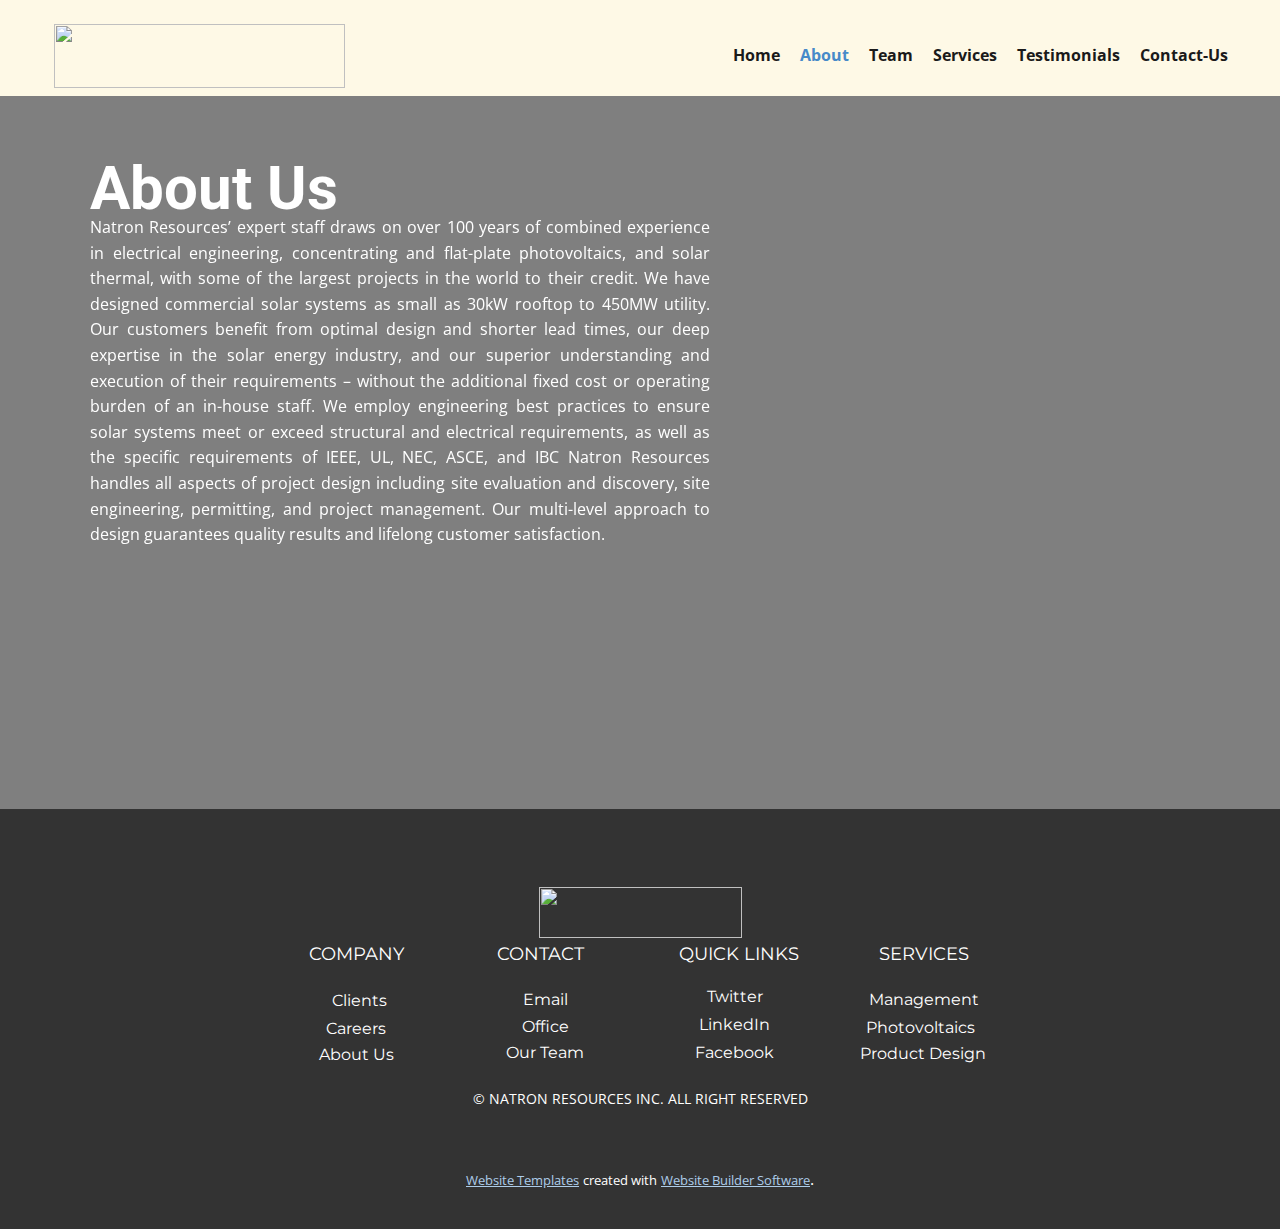
==== About.html @ d09861c1 "Add files via upload" ====
<!DOCTYPE html>
<html style="font-size: 16px;" lang="en"><head>
    <meta name="viewport" content="width=device-width, initial-scale=1.0">
    <meta charset="utf-8">
    <meta name="keywords" content="About Us">
    <meta name="description" content="">
    <title>About</title>
    <link rel="stylesheet" href="nicepage.css" media="screen">
<link rel="stylesheet" href="About.css" media="screen">
    <script class="u-script" type="text/javascript" src="jquery.js" "="" defer=""></script>
    <script class="u-script" type="text/javascript" src="nicepage.js" "="" defer=""></script>
    <meta name="generator" content="Nicepage 4.17.10, nicepage.com">
    <link id="u-theme-google-font" rel="stylesheet" href="https://fonts.googleapis.com/css?family=Roboto:100,100i,300,300i,400,400i,500,500i,700,700i,900,900i|Open+Sans:300,300i,400,400i,500,500i,600,600i,700,700i,800,800i">
    <link id="u-page-google-font" rel="stylesheet" href="https://fonts.googleapis.com/css?family=Montserrat:100,100i,200,200i,300,300i,400,400i,500,500i,600,600i,700,700i,800,800i,900,900i">
    
    
    <script type="application/ld+json">{
		"@context": "http://schema.org",
		"@type": "Organization",
		"name": "",
		"logo": "images/NatronResources_Logo1Black11.png"
}</script>
    <meta name="theme-color" content="#478ac9">
    <meta property="og:title" content="About">
    <meta property="og:type" content="website">
  </head>
  <body class="u-body u-xl-mode" data-lang="en"><header class="u-clearfix u-header u-palette-3-light-3 u-sticky u-sticky-9d83 u-header" id="sec-1c48"><div class="u-clearfix u-sheet u-sheet-1">
        <a href="https://nicepage.com" class="u-image u-logo u-image-1" data-image-width="314" data-image-height="69">
          <img src="images/NatronResources_Logo1Black11.png" class="u-logo-image u-logo-image-1">
        </a>
        <nav class="u-menu u-menu-one-level u-offcanvas u-menu-1">
          <div class="menu-collapse" style="font-size: 1rem; letter-spacing: 0px; font-weight: 700;">
            <a class="u-button-style u-custom-active-border-color u-custom-border u-custom-border-color u-custom-borders u-custom-hover-border-color u-custom-left-right-menu-spacing u-custom-padding-bottom u-custom-text-active-color u-custom-text-color u-custom-text-hover-color u-custom-text-shadow u-custom-text-shadow-blur u-custom-text-shadow-color u-custom-text-shadow-transparency u-custom-text-shadow-x u-custom-text-shadow-y u-custom-top-bottom-menu-spacing u-nav-link u-text-active-palette-1-base u-text-hover-palette-2-base" href="#" style="text-shadow: -2px 0 0 rgba(0,0,0,0);">
              <svg class="u-svg-link" viewBox="0 0 24 24"><use xmlns:xlink="http://www.w3.org/1999/xlink" xlink:href="#menu-hamburger"></use></svg>
              <svg class="u-svg-content" version="1.1" id="menu-hamburger" viewBox="0 0 16 16" x="0px" y="0px" xmlns:xlink="http://www.w3.org/1999/xlink" xmlns="http://www.w3.org/2000/svg"><g><rect y="1" width="16" height="2"></rect><rect y="7" width="16" height="2"></rect><rect y="13" width="16" height="2"></rect>
</g></svg>
            </a>
          </div>
          <div class="u-custom-menu u-nav-container">
            <ul class="u-nav u-spacing-20 u-unstyled u-nav-1"><li class="u-nav-item"><a class="u-border-active-grey-90 u-border-hover-grey-50 u-button-style u-nav-link u-text-active-palette-1-base u-text-grey-90 u-text-hover-palette-2-base" href="Home.html" style="padding: 10px 0px;">Home</a>
</li><li class="u-nav-item"><a class="u-border-active-grey-90 u-border-hover-grey-50 u-button-style u-nav-link u-text-active-palette-1-base u-text-grey-90 u-text-hover-palette-2-base" href="About.html" style="padding: 10px 0px;">About</a>
</li><li class="u-nav-item"><a class="u-border-active-grey-90 u-border-hover-grey-50 u-button-style u-nav-link u-text-active-palette-1-base u-text-grey-90 u-text-hover-palette-2-base" href="Team.html" style="padding: 10px 0px;">Team</a>
</li><li class="u-nav-item"><a class="u-border-active-grey-90 u-border-hover-grey-50 u-button-style u-nav-link u-text-active-palette-1-base u-text-grey-90 u-text-hover-palette-2-base" style="padding: 10px 0px;">Services</a>
</li><li class="u-nav-item"><a class="u-border-active-grey-90 u-border-hover-grey-50 u-button-style u-nav-link u-text-active-palette-1-base u-text-grey-90 u-text-hover-palette-2-base" style="padding: 10px 0px;">Testimonials</a>
</li><li class="u-nav-item"><a class="u-border-active-grey-90 u-border-hover-grey-50 u-button-style u-nav-link u-text-active-palette-1-base u-text-grey-90 u-text-hover-palette-2-base" href="Contact-Us.html" style="padding: 10px 0px;">Contact-Us</a>
</li></ul>
          </div>
          <div class="u-custom-menu u-nav-container-collapse">
            <div class="u-black u-container-style u-inner-container-layout u-opacity u-opacity-95 u-sidenav">
              <div class="u-inner-container-layout u-sidenav-overflow">
                <div class="u-menu-close"></div>
                <ul class="u-align-center u-nav u-popupmenu-items u-unstyled u-nav-2"><li class="u-nav-item"><a class="u-button-style u-nav-link" href="Home.html">Home</a>
</li><li class="u-nav-item"><a class="u-button-style u-nav-link" href="About.html">About</a>
</li><li class="u-nav-item"><a class="u-button-style u-nav-link" href="Team.html">Team</a>
</li><li class="u-nav-item"><a class="u-button-style u-nav-link">Services</a>
</li><li class="u-nav-item"><a class="u-button-style u-nav-link">Testimonials</a>
</li><li class="u-nav-item"><a class="u-button-style u-nav-link" href="Contact-Us.html">Contact-Us</a>
</li></ul>
              </div>
            </div>
            <div class="u-black u-menu-overlay u-opacity u-opacity-70"></div>
          </div>
        </nav>
      </div></header>
    <section class="u-align-left u-clearfix u-image u-shading u-section-1" src="" data-image-width="6352" data-image-height="4235" id="sec-8b62">
      <div class="u-clearfix u-sheet u-sheet-1">
        <h1 class="u-text u-title u-text-1" data-animation-name="customAnimationIn" data-animation-duration="1000" data-animation-direction="Left" data-animation-out="1">About Us</h1>
        <div class="u-image u-image-circle u-preserve-proportions u-image-1" alt="" data-image-width="4032" data-image-height="3024" data-animation-name="customAnimationIn" data-animation-duration="1000"></div>
        <p class="u-align-justify u-large-text u-text u-text-variant u-text-2" data-animation-name="customAnimationIn" data-animation-duration="1000">Natron Resources’ expert staff draws on over 100 years of combined experience in electrical engineering, concentrating and flat-plate photovoltaics, and solar thermal, with some of the largest projects in the world to their credit. We have designed commercial solar systems as small as 30kW rooftop to 450MW utility. Our customers benefit from optimal design and shorter lead times, our deep expertise in the solar energy industry, and our superior understanding and execution of their requirements – without the additional fixed cost or operating burden of an in-house staff. We employ engineering best practices to ensure solar systems meet or exceed structural and electrical requirements, as well as the specific requirements of IEEE, UL, NEC, ASCE, and IBC Natron Resources handles all aspects of project design including site evaluation and discovery, site engineering, permitting, and project management. Our multi-level approach to design guarantees quality results and lifelong customer satisfaction.</p>
      </div>
    </section>
    
    
    <footer class="u-align-center u-clearfix u-footer u-grey-80 u-footer" id="sec-5571"><div class="u-clearfix u-sheet u-sheet-1">
        <img class="u-image u-image-default u-image-1" src="images/NatronResources_Logo1White.png" alt="" data-image-width="9310" data-image-height="3113">
        <div class="u-clearfix u-gutter-0 u-layout-wrap u-layout-wrap-1">
          <div class="u-gutter-0 u-layout">
            <div class="u-layout-row">
              <div class="u-align-left u-container-style u-layout-cell u-size-15 u-layout-cell-1">
                <div class="u-container-layout u-valign-bottom-xs u-container-layout-1">
                  <h4 class="u-custom-font u-font-montserrat u-text u-text-default u-text-1">COMPANY</h4>
                  <h5 class="u-custom-font u-font-montserrat u-text u-text-default u-text-2">
                    <span style="font-size: 1rem;">Clients</span>
                    <br>
                  </h5>
                  <h5 class="u-custom-font u-font-montserrat u-text u-text-default u-text-3">
                    <span style="font-size: 1rem;">C​areers</span>
                    <br>
                  </h5>
                  <h5 class="u-custom-font u-font-montserrat u-text u-text-default u-text-4">Abo​ut Us</h5>
                </div>
              </div>
              <div class="u-align-left u-container-style u-layout-cell u-size-15 u-layout-cell-2">
                <div class="u-container-layout u-valign-bottom-xs u-container-layout-2">
                  <h4 class="u-custom-font u-font-montserrat u-text u-text-default u-text-5">CONTACT</h4>
                  <h5 class="u-custom-font u-font-montserrat u-text u-text-default u-text-6">
                    <span style="font-size: 1rem;">Email</span>
                    <br>
                  </h5>
                  <h5 class="u-custom-font u-font-montserrat u-text u-text-default u-text-7">Office</h5>
                  <h5 class="u-custom-font u-font-montserrat u-text u-text-default u-text-8">
                    <span style="font-size: 1rem;">Our Team</span>
                    <br>
                  </h5>
                </div>
              </div>
              <div class="u-container-style u-layout-cell u-size-15 u-layout-cell-3">
                <div class="u-container-layout u-valign-bottom-xs u-container-layout-3">
                  <h4 class="u-custom-font u-font-montserrat u-text u-text-default u-text-9">QUICK LINKS</h4>
                  <h5 class="u-custom-font u-font-montserrat u-text u-text-default u-text-10">Twitter</h5>
                  <h5 class="u-custom-font u-font-montserrat u-text u-text-default u-text-11">
                    <span style="font-size: 1rem;">LinkedIn</span>
                    <br>
                  </h5>
                  <h5 class="u-custom-font u-font-montserrat u-text u-text-default u-text-12">Facebook</h5>
                </div>
              </div>
              <div class="u-container-style u-layout-cell u-size-15 u-layout-cell-4">
                <div class="u-container-layout u-container-layout-4">
                  <h4 class="u-custom-font u-font-montserrat u-text u-text-default u-text-13">SERVICES</h4>
                  <h5 class="u-custom-font u-font-montserrat u-text u-text-default u-text-14">
                    <span style="font-size: 1rem;">Management</span>
                    <br>
                  </h5>
                  <h5 class="u-custom-font u-font-montserrat u-text u-text-default u-text-15">Photovoltaics</h5>
                  <h5 class="u-custom-font u-font-montserrat u-text u-text-default u-text-16">Product Design</h5>
                </div>
              </div>
            </div>
          </div>
        </div>
        <p class="u-small-text u-text u-text-variant u-text-17"> © NATRON RESOURCES INC. ALL RIGHT RESERVED<br>
        </p>
      </div></footer>
    <section class="u-backlink u-clearfix u-grey-80">
      <a class="u-link" href="https://nicepage.com/website-templates" target="_blank">
        <span>Website Templates</span>
      </a>
      <p class="u-text">
        <span>created with</span>
      </p>
      <a class="u-link" href="" target="_blank">
        <span>Website Builder Software</span>
      </a>. 
    </section>
  
</body></html>
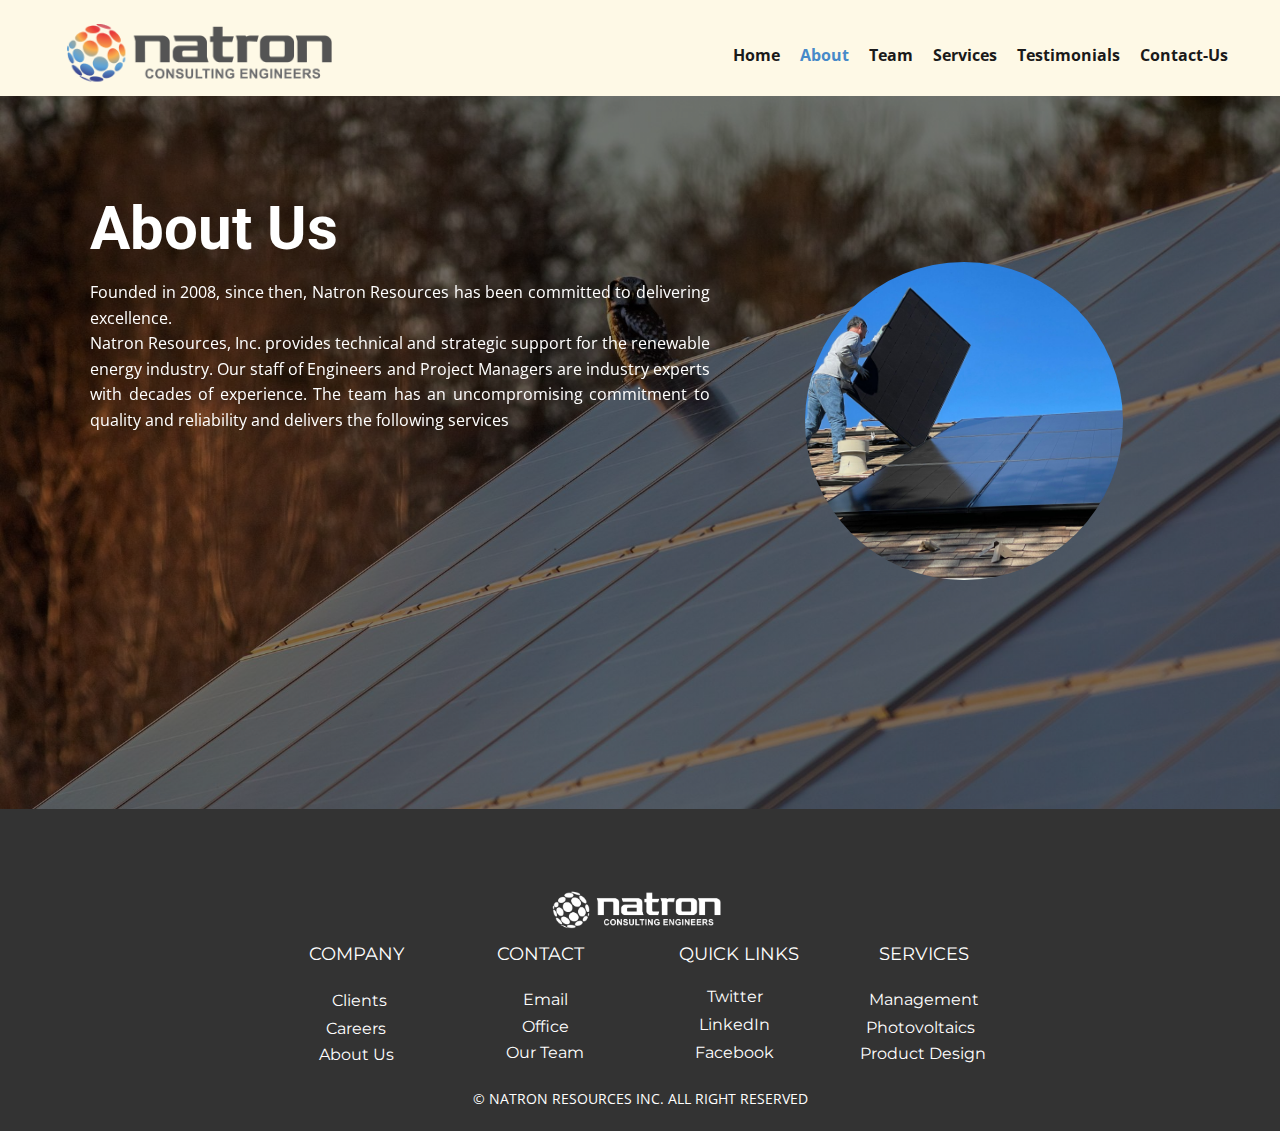
==== commit ca23de7c: "Add files via upload" ====
--- a/About.html
+++ b/About.html
@@ -62,12 +62,23 @@
           </div>
         </nav>
       </div></header>
-    <section class="u-align-left u-clearfix u-image u-shading u-section-1" src="" data-image-width="6352" data-image-height="4235" id="sec-8b62">
+    <section class="u-align-left u-clearfix u-image u-shading u-section-1 container" src="" data-image-width="6352" data-image-height="4235" id="sec-8b62">
       <div class="u-clearfix u-sheet u-sheet-1">
         <h1 class="u-text u-title u-text-1" data-animation-name="customAnimationIn" data-animation-duration="1000" data-animation-direction="Left" data-animation-out="1">About Us</h1>
         <div class="u-image u-image-circle u-preserve-proportions u-image-1" alt="" data-image-width="4032" data-image-height="3024" data-animation-name="customAnimationIn" data-animation-duration="1000"></div>
-        <p class="u-align-justify u-large-text u-text u-text-variant u-text-2" data-animation-name="customAnimationIn" data-animation-duration="1000">Natron Resources’ expert staff draws on over 100 years of combined experience in electrical engineering, concentrating and flat-plate photovoltaics, and solar thermal, with some of the largest projects in the world to their credit. We have designed commercial solar systems as small as 30kW rooftop to 450MW utility. Our customers benefit from optimal design and shorter lead times, our deep expertise in the solar energy industry, and our superior understanding and execution of their requirements – without the additional fixed cost or operating burden of an in-house staff. We employ engineering best practices to ensure solar systems meet or exceed structural and electrical requirements, as well as the specific requirements of IEEE, UL, NEC, ASCE, and IBC Natron Resources handles all aspects of project design including site evaluation and discovery, site engineering, permitting, and project management. Our multi-level approach to design guarantees quality results and lifelong customer satisfaction.</p>
+        <p class="u-align-justify u-large-text u-text u-text-variant u-text-2" style="margin-top: -300px;" data-animation-name="customAnimationIn" data-animation-duration="1000">Founded in 2008, since then, Natron Resources has been committed to delivering excellence.<br> 
+ 
+          Natron Resources, Inc. provides technical and strategic support for the renewable energy industry. Our staff of Engineers and Project Managers are industry experts with decades of experience. The team has an uncompromising commitment to quality and reliability and delivers the following services  
+          <br
+          We provide electrical and structural engineering for solar projects in California and other locations worldwide. Our project portfolio ranges from residential and R&D arrays to large scale ground mount fixed and tracking systems.
+</span></p>
+
+        <!-- <button class="read-more-btn" >Read More</button>
+        <script src="/readmore.js"></script> -->
+
       </div>
+
+
     </section>
     
     
@@ -132,16 +143,4 @@
         <p class="u-small-text u-text u-text-variant u-text-17"> © NATRON RESOURCES INC. ALL RIGHT RESERVED<br>
         </p>
       </div></footer>
-    <section class="u-backlink u-clearfix u-grey-80">
-      <a class="u-link" href="https://nicepage.com/website-templates" target="_blank">
-        <span>Website Templates</span>
-      </a>
-      <p class="u-text">
-        <span>created with</span>
-      </p>
-      <a class="u-link" href="" target="_blank">
-        <span>Website Builder Software</span>
-      </a>. 
-    </section>
-  
 </body></html>--- a/nicepage.css
+++ b/nicepage.css
@@ -1176,11 +1176,11 @@
   -webkit-text-decoration-skip: objects;
 }
 .u-image.u-logo {
-  display: table;
-  white-space: nowrap;
+  
+
 }
 .u-image.u-logo img {
-  display: block;
+  
 }
 .u-form-horizontal {
   display: flex;
--- a/About.css
+++ b/About.css
@@ -1,6 +1,11 @@
  .u-section-1 {
   background-image: linear-gradient(0deg, rgba(0,0,0,0.5), rgba(0,0,0,0.5)), url("images/erik-karits-7hmoXn-8U7g-unsplash.jpg");
   background-position: 50% 50%;
+}
+.container{
+  max-width: 1520px !important;
+    width: 100% !important;
+    margin: 0 auto !important;
 }
 
 .u-section-1 .u-sheet-1 {
@@ -16,7 +21,7 @@
   --animation-custom_in-opacity: 0;
   --animation-custom_in-rotate: 0deg;
   --animation-custom_in-scale: 1;
-  margin: 60px 636px 0 20px;
+  margin: 100px 636px 0 20px;
 }
 
 .u-section-1 .u-image-1 {
@@ -40,6 +45,24 @@
   --animation-custom_in-rotate: 0deg;
   --animation-custom_in-scale: 1;
   margin: -325px 500px 60px 20px;
+}
+
+.moreText{
+ 
+}
+
+.read-more-btn{
+  padding: 15px 30px;
+  border-radius: 10px;
+  background-color: orange;
+  cursor: pointer;
+}
+
+.text.show-more .moreText {
+  display: inline;
+}
+.text.show-more .dots {
+  display: none;
 }
 
 @media (max-width: 1199px) {
@@ -68,6 +91,10 @@
     margin-right: 236px;
   }
 
+  .u-section-1 .u-image-1 {
+    margin-top: 20px;
+  }
+
   .u-section-1 .u-text-2 {
     margin-right: 100px;
   }
@@ -89,7 +116,7 @@
 
 @media (max-width: 575px) {
   .u-section-1 .u-sheet-1 {
-    min-height: 213px;
+    min-height: 1072px;
   }
 
   .u-section-1 .u-text-1 {
@@ -98,6 +125,14 @@
   }
 
   .u-section-1 .u-image-1 {
+    width: 291px;
+    height: 291px;
+    margin-top: 650px;
     margin-right: auto;
   }
+
+  .u-section-1 .u-text-2 {
+    width: auto;
+    margin-top: -923px;
+  }
 }